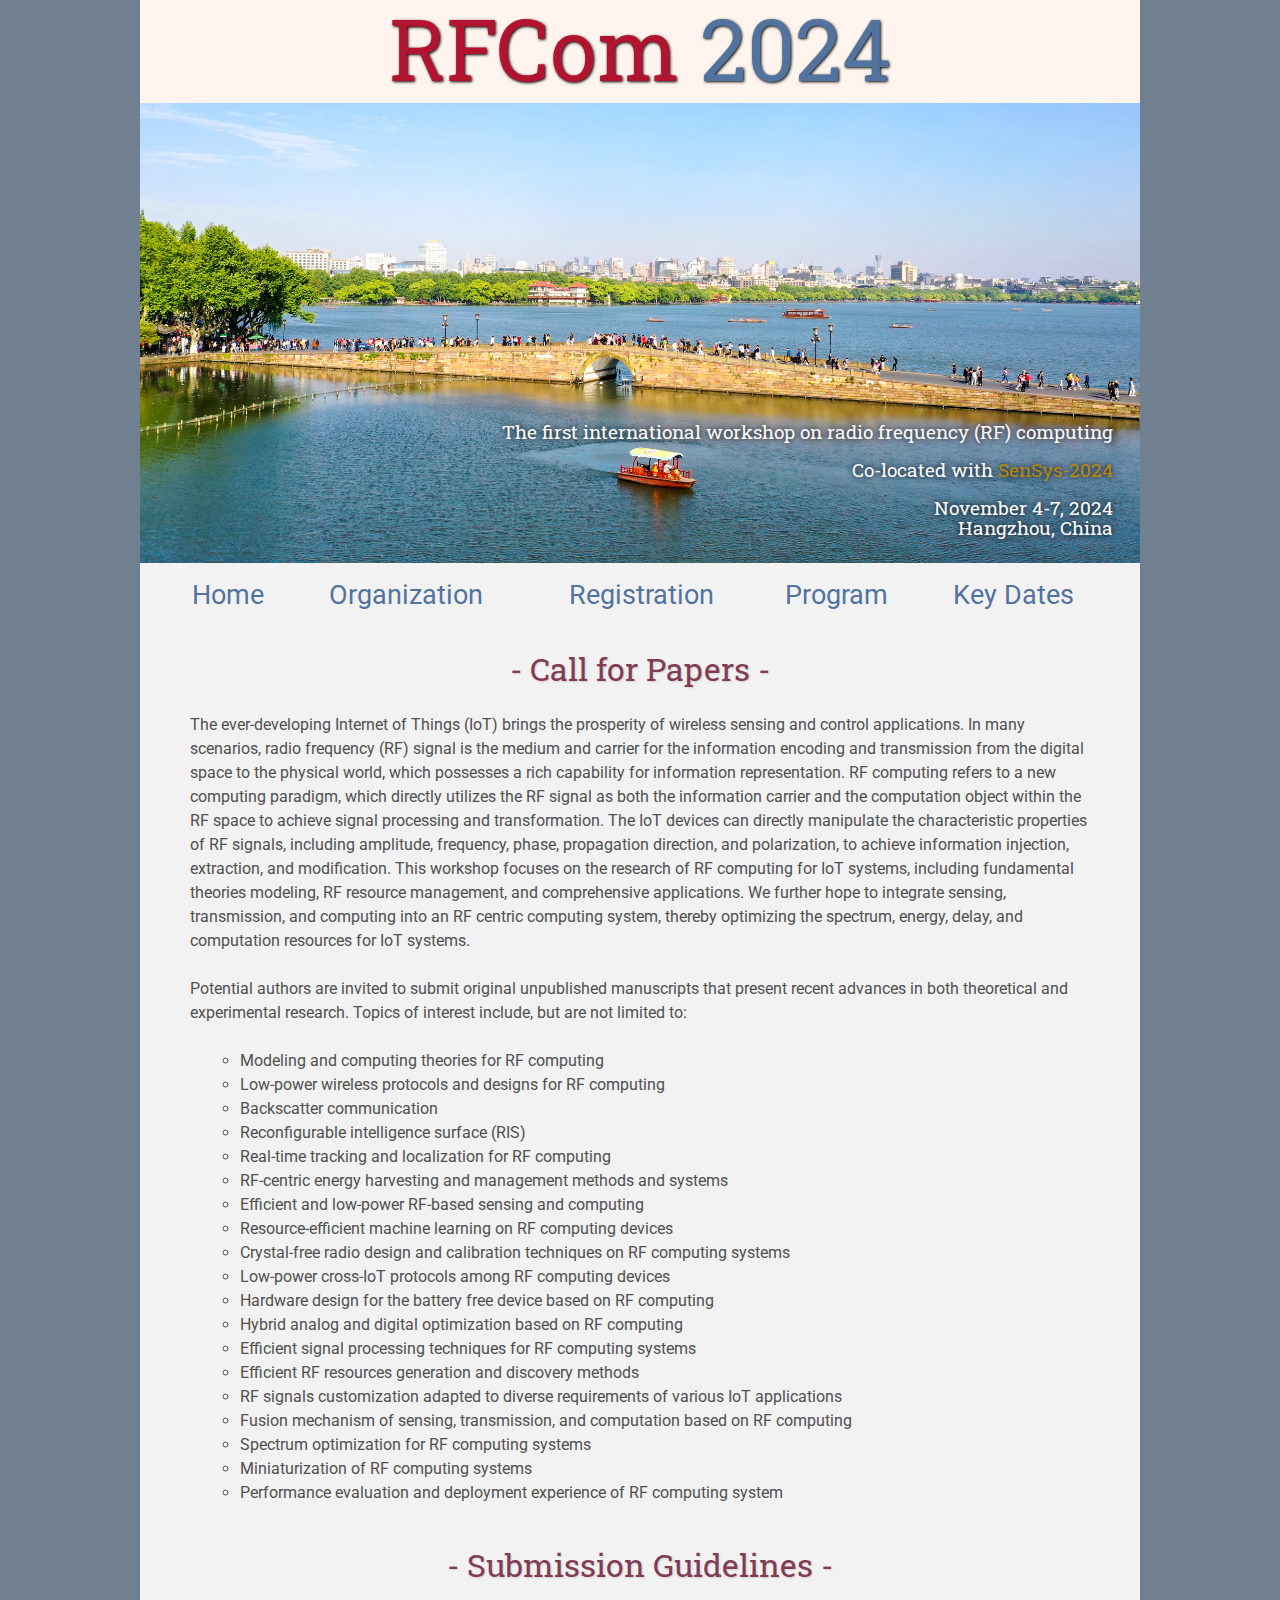
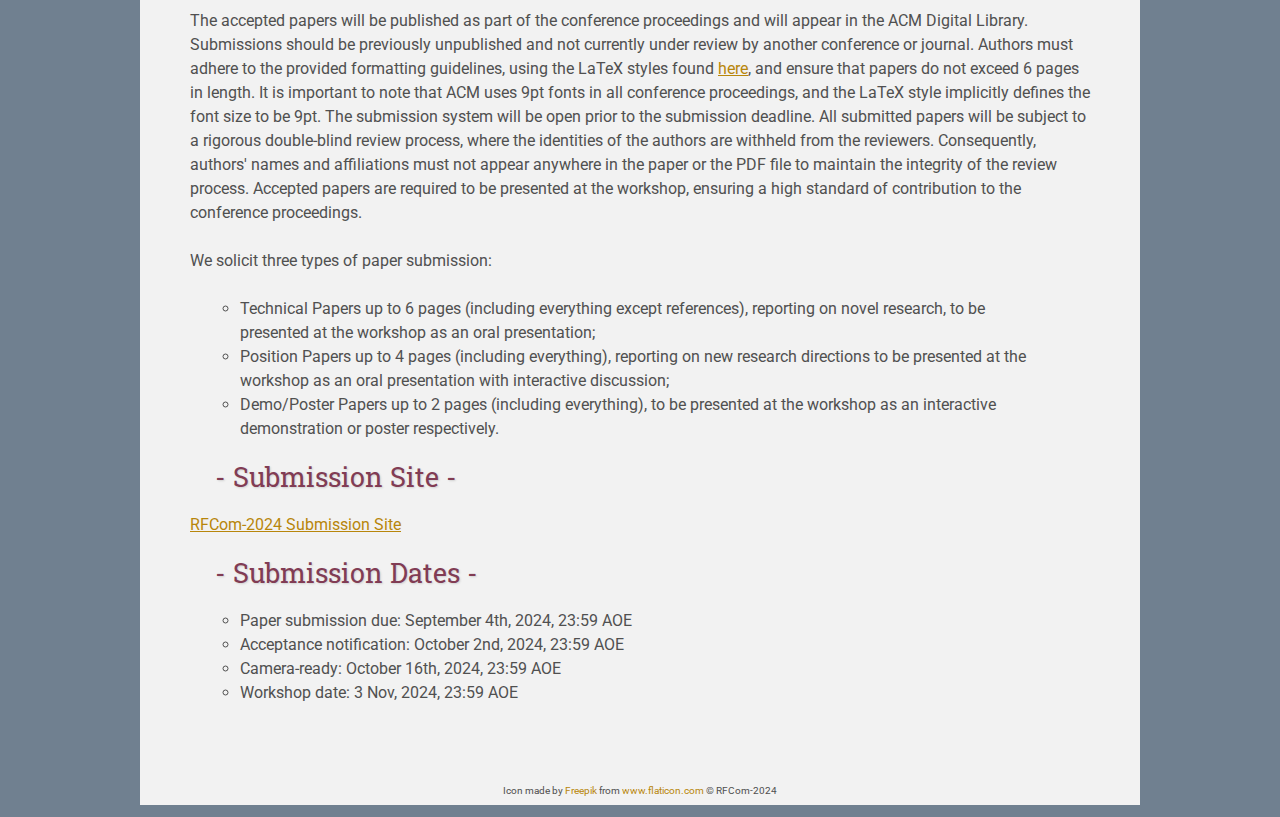
==== index.html @ 506cdb20 "add pages" ====
<!DOCTYPE html>
<html lang='en'>

<head>
    <base href=".">
    <base target="_self">
    <link rel="shortcut icon" type="image/png" href="assets/favicon.png"/>
    <link rel="stylesheet" type="text/css" media="all" href="assets/main.css"/>
    <meta name="description" content="Conference Template">
    <meta name="resource-type" content="document">
    <meta name="distribution" content="global">
    <meta name="KeyWords" content="Conference">
    <title>The first international workshop on radio frequency (RF) computing </title>
</head>

<body>
    <div class="main-content">
        <div class="banner">
            <img class="img_size" src="assets/xihu_picture.jpg" alt="Conference Template Banner">
            <div class="top-left">
                <span class="title1">RFCom </span><span class="title2">2024</span>
            </div>
            <div class="bottom-right">
                The first international workshop on radio frequency (RF) computing  <br />
          <br />
          Co-located with <a href = 'https://sensys.acm.org/2024/'>SenSys-2024 </a>  <br />
          <br />
          November 4-7, 2024 <br />
          Hangzhou, China
            </div>
        </div>

        <table class="navigation">
            <tr>
                <td class="navigation">
                    <a class="current" title="Conference Home Page" href=".">Home</a>
                </td>
                <td class="navigation">
                    <a class="current" title="Organization" href="Organization">Organization</a>
                </td>
                <td class="navigation">
                   <a class="current" title="Register for the Conference" href="registration">Registration</a>
                </td>
                <td class="navigation">
                    <a class="current" title="Conference Program" href="program">Program</a>
                </td>
                <td class="navigation">
                    <a class="current" title="Important Dates" href="dates" >Key Dates</a>
                </td>
                <!-- <td class="navigation">
                    <a class="current" title="Past Workshops" href="Past">Past Events</a>
                </td> -->
            </tr>
        </table>

    <!-- <h3>New: <a href="https://acmblocksys.github.io/blocksys2021/BlockSys-2021-Program.pdf" target="_blank">New: The program for BlockSys@SenSys is online!</a></h3>
    
    <h3>New: Remote attendees can join here: <a href="https://sensys-buildsys-21.dei.uc.pt/yt/room5">https://sensys-buildsys-21.dei.uc.pt/yt/room5</a></h3>.
    
    <h3>New: Attendees should post their questions on ACM SenSys 2021 / BuildSys 2021 Slack. Please note the Channel for BlockSys: nov17_sensys_workshop_acm_blocksys. If you don't have access to ACM SenSys 2021 / BuildSys 2021 Slack, please email g.ramachandran@qut.edu.au, ali.dorri@qut.edu.au, and shantanu.pal@qut.edu.au.</h3>  -->
            
    <h2> - Call for Papers - </h2>
    <p>
        The ever-developing Internet of Things (IoT) brings the prosperity of wireless sensing and control applications. In many 
        scenarios, radio frequency (RF) signal is the medium and carrier for the information encoding and transmission from the digital space 
        to the physical world, which possesses a rich capability for information representation. RF computing refers to a new computing 
        paradigm, which directly utilizes the RF signal as both the information carrier and the computation object within the RF space to 
        achieve signal processing and transformation. The IoT devices can directly manipulate the characteristic properties of RF signals, 
        including amplitude, frequency, phase, propagation direction, and polarization, to achieve information injection, extraction, and 
        modification. This workshop focuses on the research of RF computing for IoT systems, including fundamental theories modeling, RF 
        resource management, and comprehensive applications. We further hope to integrate sensing, transmission, and computing into an RF
        centric computing system, thereby optimizing the spectrum, energy, delay, and computation resources for IoT systems. 
    </p>
    <p>
        Potential authors are invited to submit original unpublished manuscripts that present recent advances in both theoretical and 
        experimental research. Topics of interest include, but are not limited to: 
        <ul>
        <li>Modeling and computing theories for RF computing </li>
        <li>Low-power wireless protocols and designs for RF computing</li>
        <li>Backscatter communication </li>
        <li>Reconfigurable intelligence surface (RIS)</li>
        <li>Real-time tracking and localization for RF computing</li>  
        <li>RF-centric energy harvesting and management methods and systems </li>
        <li>Efficient and low-power RF-based sensing and computing</li>
        <li>Resource-efficient machine learning on RF computing devices</li> 
        <li>Crystal-free radio design and calibration techniques on RF computing systems</li> 
        <li>Low-power cross-IoT protocols among RF computing devices </li>
        <li>Hardware design for the battery free device based on RF computing </li>
        <li>Hybrid analog and digital optimization based on RF computing </li> 
        <li>Efficient signal processing techniques for RF computing systems</li> 
        <li>Efficient RF resources generation and discovery methods</li> 
        <li>RF signals customization adapted to diverse requirements of various IoT applications</li> 
        <li>Fusion mechanism of sensing, transmission, and computation based on RF computing</li>
        <li>Spectrum optimization for RF computing systems</li> 
        <li>Miniaturization of RF computing systems</li>
        <li>Performance evaluation and deployment experience of RF computing system</li>
        </ul>
    </p>

    <h2> - Submission Guidelines - </h2>
    <p>
        The accepted papers will be published as part of the conference proceedings and will appear in the ACM Digital Library. Submissions should be previously unpublished and not currently under review by another conference or journal. Authors must adhere to the provided formatting guidelines, using the LaTeX styles found <a href="https://www.acm.org/publications/proceedings-template">here</a>, and ensure that papers do not exceed 6 pages in length. It is important to note that ACM uses 9pt fonts in all conference proceedings, and the LaTeX style implicitly defines the font size to be 9pt. The submission system will be open prior to the submission deadline. All submitted papers will be subject to a rigorous double-blind review process, where the identities of the authors are withheld from the reviewers. Consequently, authors' names and affiliations must not appear anywhere in the paper or the PDF file to maintain the integrity of the review process. Accepted papers are required to be presented at the workshop, ensuring a high standard of contribution to the conference proceedings.
        <br> <br>
        We solicit three types of paper submission:
        <ul>
        <li>Technical Papers up to 6 pages (including everything except references), reporting on novel research, to be presented at the workshop as an oral presentation; </li>
        <li>Position Papers up to 4 pages (including everything), reporting on new research directions to be presented at the workshop as an oral presentation with interactive discussion; </li>
        <li>Demo/Poster Papers up to 2 pages (including everything), to be presented at the workshop as an interactive demonstration or poster respectively. </li>
        </ul>
    </p>

    <h3> - Submission Site - </h3>
        <p>
     <a href="">RFCom-2024 Submission Site</a>
    </p>

    <h3> - Submission Dates - </h3>
        <p>
            <ul>
                <li>Paper submission due: September 4th, 2024, 23:59 AOE</li>
                <li>Acceptance notification: October 2nd, 2024, 23:59 AOE</li> 
                <li>Camera-ready: October 16th, 2024, 23:59 AOE</li>
                <li>Workshop date: 3 Nov, 2024, 23:59 AOE</li>
            </ul>
    </p>


<!--    <table class="sponsors">-->
<!--        <tr>-->
<!--            <td class="sponsor">-->
<!--                <a href="http://www.eyebleach.me/">-->
<!--                    <img src="assets/kitten1.jpg" alt="First Sponsor Name">-->
<!--                </a>-->
<!--            </td>-->
<!--            <td class="sponsor">-->
<!--                <a href="http://www.eyebleach.me/">-->
<!--                    <img src="assets/kitten2.jpg" alt="Second Sponsor Name" style="width: 80%">-->
<!--                </a>-->
<!--            </td>-->
<!--            <td class="sponsor">-->
<!--                <a href="http://www.eyebleach.me/">-->
<!--                    <img src="assets/kitten3.jpg" alt="Third Sponsor Name">-->
<!--                </a>-->
<!--            </td>-->
<!--        </tr>-->
<!--    </table>-->

    <!--footer -->
    <table class="footer">
        <tr>
            <!-- <td class="footer">Design by <a target="_blank" href="http://math.ucr.edu/~mpierce/">Mike Pierce</a></td> -->
            <td class="footer">Icon made by <a target="_blank" href="https://www.freepik.com">Freepik</a> from <a href="https://www.flaticon.com/" title="Flaticon">www.flaticon.com</a></td>
            <td class="footer">&copy; RFCom-2024</td>
        </tr>
    </table>
        </div>
    </body>
</html>
---- assets/main.css ----
/* main.css */

/* These are the colors and fonts used throughout the webpage.
 * I've listed them here so that a user may easily
 * do a search-and-replace for these to change the site theme.
 *   'Roboto',sans-serif; Font for the title text
 *   'Roboto-Slab',serif; Font for the body text 
 *   #fafafa; Background color of the site
 *   #505050; Foreground (text) color of the site
 *   #52739e; Navy, "Template" in the logo, current page in navigation, special titles in the Program
 *   #b2132e; Reddish, "Conference" in the logo, hover color for links
 *   #813c54; Heading color, titles in the Program
 *   #b8860b; Dark Goldenrod, color for links
 */

@import url('https://fonts.googleapis.com/css?family=Roboto%7CRoboto+Slab');

*{
    border:0;
    font:inherit;
    font-size:1em;
    margin:0;
    padding:0;
    vertical-align:baseline;
}

body{
    background-color: slategrey;
    background-size: cover;
    background-attachment: fixed;
    color: #505050; 
    text-align:left;
    font-family:'Roboto',sans-serif;
    font-size:1em;
    line-height:1.5em;
    margin: auto;
    width: 1000px;
}

a{color: #b8860b; text-decoration:none;}
a.current{color: #52739e;}
a.current:hover{color: #e82945;}
a:hover{color: #b2132e;}
a:active{color: #e82945;}
h1{clear:center; color: #813c54; margin:2.5em 0em 2em 0em; font-family:'Roboto Slab',serif; text-shadow: 1px 1px 2px #d0d0d0;}
h2,h3,h4{clear:left; color: #813c54; margin:1.5em 0em 1em 0em; font-family:'Roboto Slab',serif; text-shadow: 1px 1px 2px #d0d0d0;}
h1{font-size:2.2em;}
h2{font-size:2.00em; text-align: center}
h3{font-size:1.67em; margin: 0.5em 0 0.5em 75px}
h4{font-size:1.33em;}
p{list-style:none; margin:24px auto 24px auto; padding:0px; width:900px; text-align:left;}
li a, p a {text-decoration:underline; text-decoration-color:#b8860b;}
ul{list-style-type:circle; margin:24px auto 24px auto; padding:0px; width:800px; text-align:left;}
ul li{list-style-type: circle; margin:0px auto 0px auto; padding:0px; text-align:left;}
i,em{font-style:italic;}
b,strong{font-weight:bold;}
sup{
    vertical-align: super;
    font-size: 0.8em;
    line-height: 0;
}
sub{
    vertical-align: sub;
    font-size: 0.8em;
    line-height: 0;
}
table{
    width: 1000px;
    margin: 12px auto 24px auto;
    float: center;
    /* UNCOMMENT THIS FOR DEBUGGING THE ALIGNMENT */
    /*border: 1px solid black;*/
}
th,td{
    text-align: left;
    /* UNCOMMENT THIS FOR DEBUGGING THE ALIGNMENT */
    /*border: 1px solid black;*/
}

/* Website Banner */
.banner {position: relative; font-family:'Roboto Slab',serif;}
.top-left {font-size:5.33em; color: #505050; background: seashell; text-align: center; width: 1000px; height: 67px; position: absolute; padding: 36px 0 0 0; top: 0px;}
.bottom-right {font-size:1.2em; color: #fafafa; line-height: 1.0em; width: auto; height: 120px; padding: 0px 27px 27px 0px; text-align: right; position: absolute; bottom: 0px; right: 0px; text-shadow: 0px 0px 6px #000000;}

/* Conference Title Logo */
.title1{color: #b2132e; text-shadow: 1px 1px 3px black;}
.title2{color: #52739e; text-shadow: 1px 1px 3px black;}
.year{color: #505050; font-size:0.67em; font-weight: lighter;}

/* Navigation Links (Home, Registration, etc) */
table.navigation{width: 940px;}
td.navigation{
    font-size:1.67em;
    white-space:nowrap;
    text-align:center;
    vertical-align:middle;
    padding:0px 0px 0px 0px;
}
td.navigation:hover{
    text-shadow: 1px 1px 1px darkslategrey;
}


/* Main Content Div */
.main-content{background-color: #f2f2f2}

/* Sponsor Images */
table.sponsors{width:800px;}
td.sponsor{white-space:nowrap; width:33%; text-align:center; vertical-align:middle; padding:0px 0px 0px 0px;}
td.sponsor img{width: 100%}

/* The Table on the Program Page */
td.room{padding: 4px 12px 4px 4px; width: 90%; vertical-align:bottom; font-size:1.67em; color: #52739e; height:32px;}
td.date{white-space:nowrap; width:130px; text-align:right; vertical-align:top; padding:4px 16px 0px 0px;}
td.title{padding: 4px 12px 4px 4px; width: 90%; vertical-align:top; font-size:1.5em; color: #813c54; height:32px; font-family:'Roboto Slab',serif; text-shadow: 1px 1px 2px #d0d0d0; }
td.title-special{padding: 4px 12px 4px 4px; width: 90%; vertical-align:top; font-size:1.67em; color: #52739e; height:32px; font-family:'Roboto Slab',serif; text-shadow: 1px 1px 2px #d0d0d0;}
td.speaker{padding: 4px 12px 4px 4px; font-style: italic; font-size:1em; max-height:999999px}
td.abstract{padding: 4px 12px 12px 4px; font-size:1em; max-height:999999px}
td.abstract img{display: block; margin: 4px auto 8px auto}
table.plenary{padding-top: 8px; background: #ffffff;}

/* Registration and Directions iframes and Images */
iframe.registration{display:block; margin:1em auto 2em auto; width:700px; height:1400px; border:none;}
iframe.directions{display:block; margin:1em auto 2em auto; width:800px; height:400px; border:none;}
img.center{display:block; width:67%; margin:1em auto 2em auto;}

/* Flyer Images */
table.flyers{width:800px;}
td.flyer{white-space:nowrap; width:50%; text-align:center; vertical-align:middle; padding:0px 0px 0px 0px;}
td.sponsor img{width: 100%}

/* The Footer */
table.footer{font-size:0.875em; margin: 72px auto 12px auto; width:auto}
td.footer{width:auto; text-align:left; vertical-align:middle;font-size:10px;}

/* My hacky way of making the site mobile-friendly */
@media only screen and (max-width: 1100px) {
    h2{font-size:3.00em;}
    p{font-size:1.5em; line-height:1.5em;}
    th,td,tr{font-size:1.5em; line-height:1.5em;}
    td.date{font-size:1em; padding-top:0.5em;}
    td.navigation{font-size:1.5em; padding:0px 20px 0px 20px; }
    table.footer{font-size:0.33em;}
}

.img_size {
  width: 100%;
  height: 100%
}

.bigFont li{
font-size:20px;
}

/* Member Cards */
.flex-container{display: flex;text-align: center;justify-content: center}
.flex-container > div {
    width: 300px;
    padding: 5px 0px;
    margin: 3px;
}

a.current{target: "_self"}

hr{color: black}
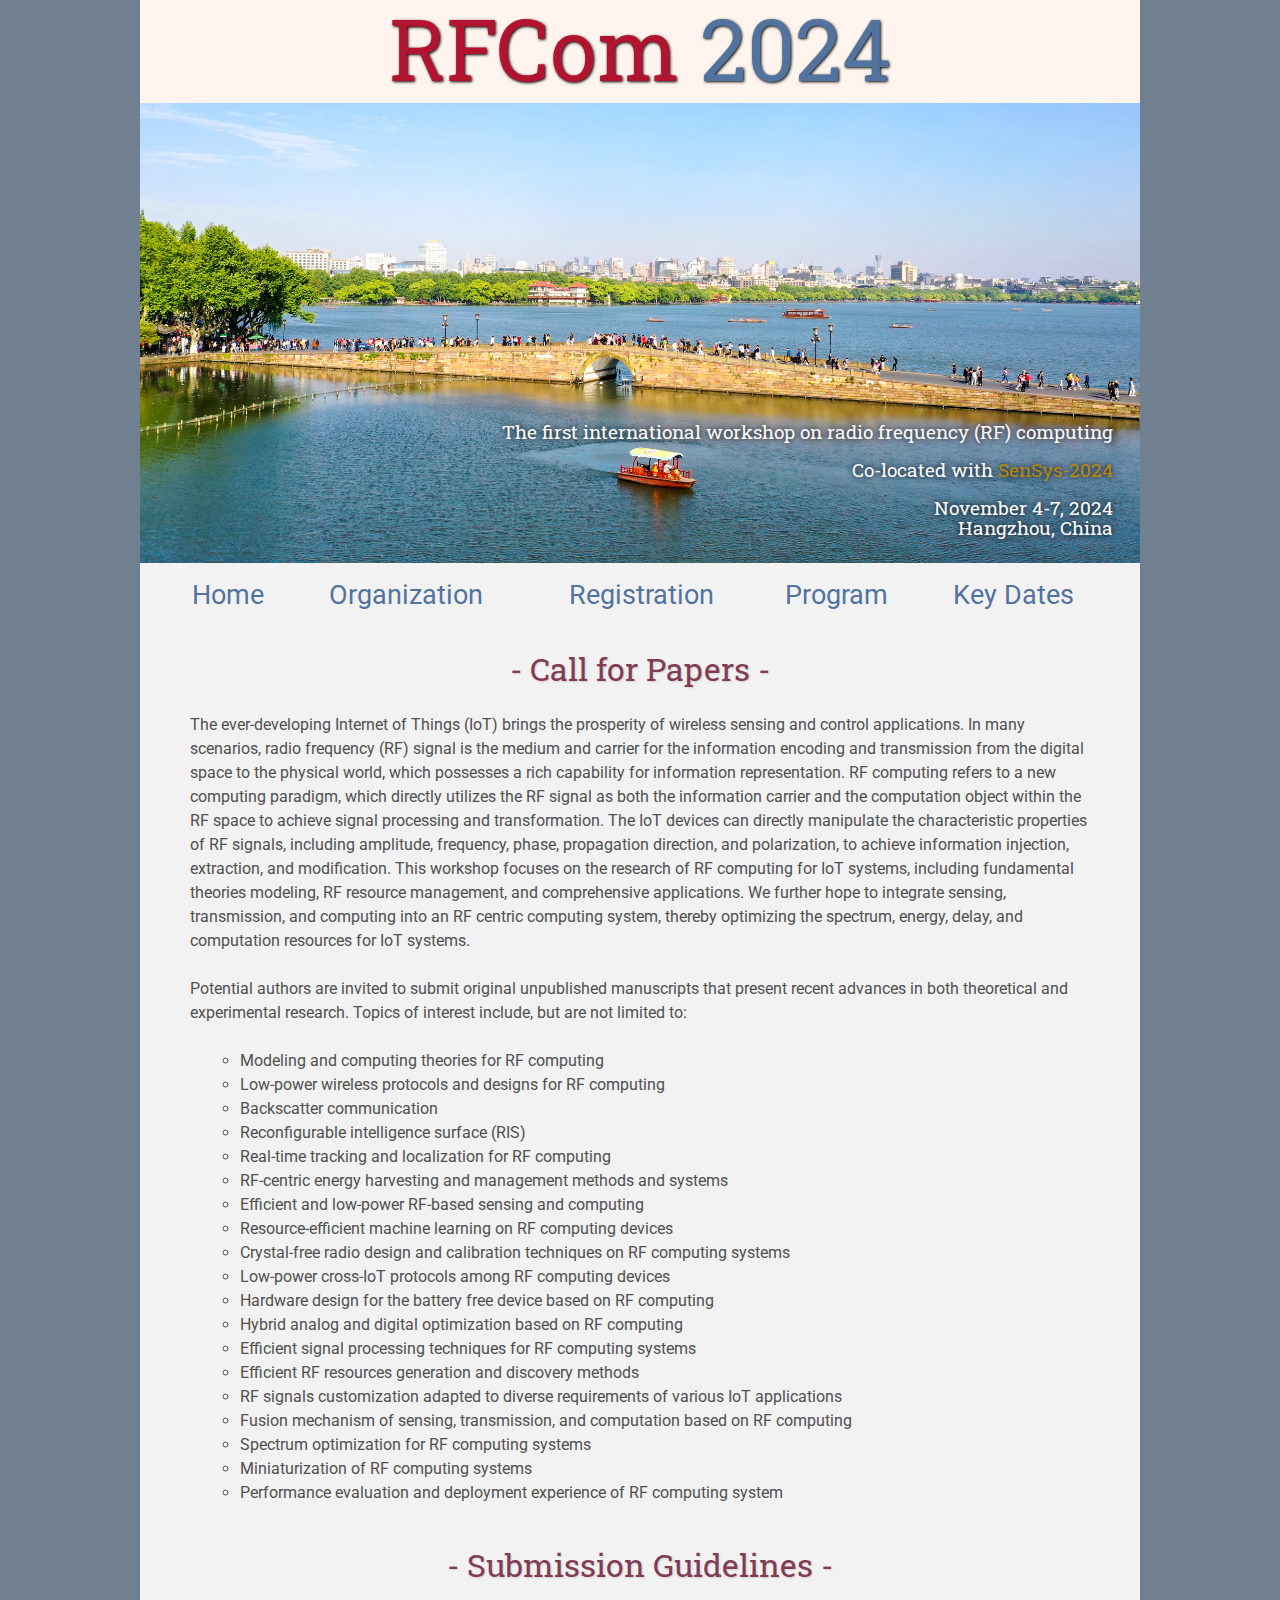
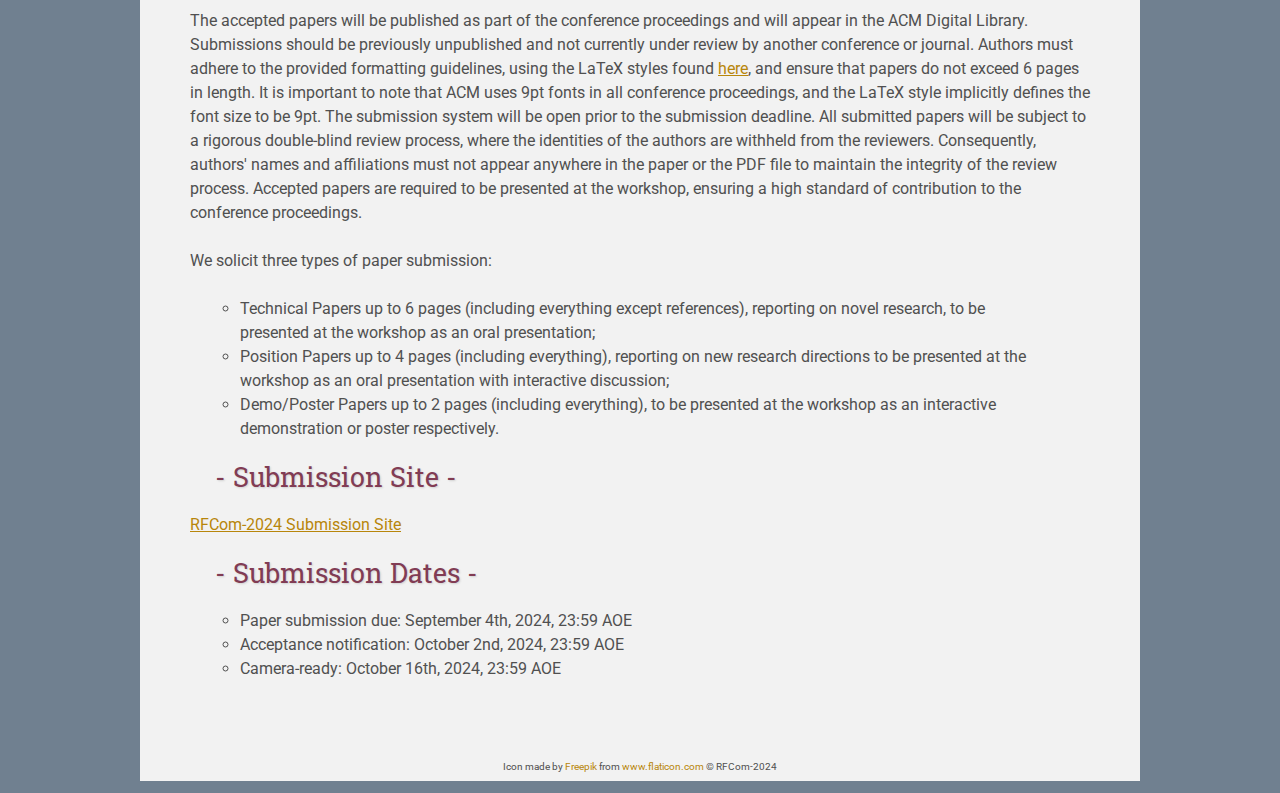
==== commit a4f09de8: "modify pages" ====
--- a/index.html
+++ b/index.html
@@ -111,7 +111,7 @@
 
     <h3> - Submission Site - </h3>
         <p>
-     <a href="">RFCom-2024 Submission Site</a>
+     <a href="https://rfcom24.hotcrp.com/">RFCom-2024 Submission Site</a>
     </p>
 
     <h3> - Submission Dates - </h3>
@@ -120,7 +120,7 @@
                 <li>Paper submission due: September 4th, 2024, 23:59 AOE</li>
                 <li>Acceptance notification: October 2nd, 2024, 23:59 AOE</li> 
                 <li>Camera-ready: October 16th, 2024, 23:59 AOE</li>
-                <li>Workshop date: 3 Nov, 2024, 23:59 AOE</li>
+                <!-- <li>Workshop date: 3 Nov, 2024, 23:59 AOE</li> -->
             </ul>
     </p>
 
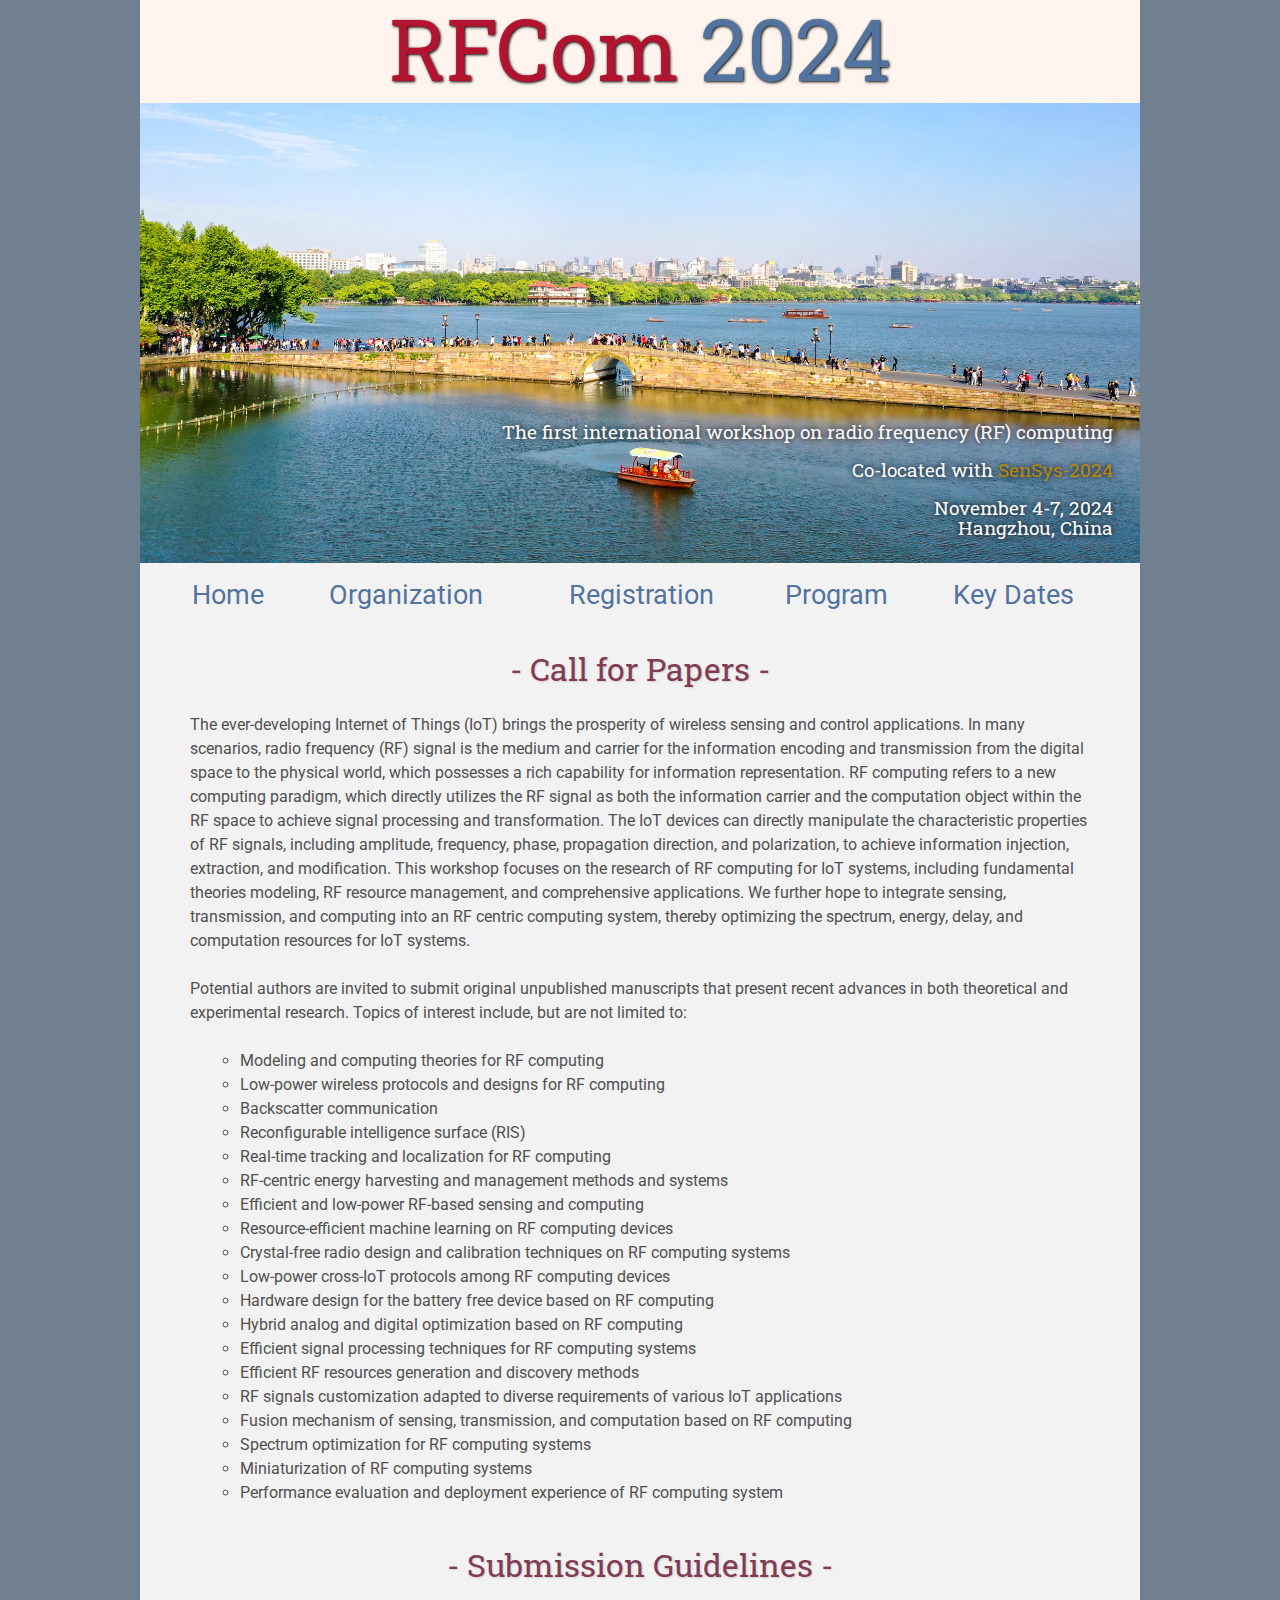
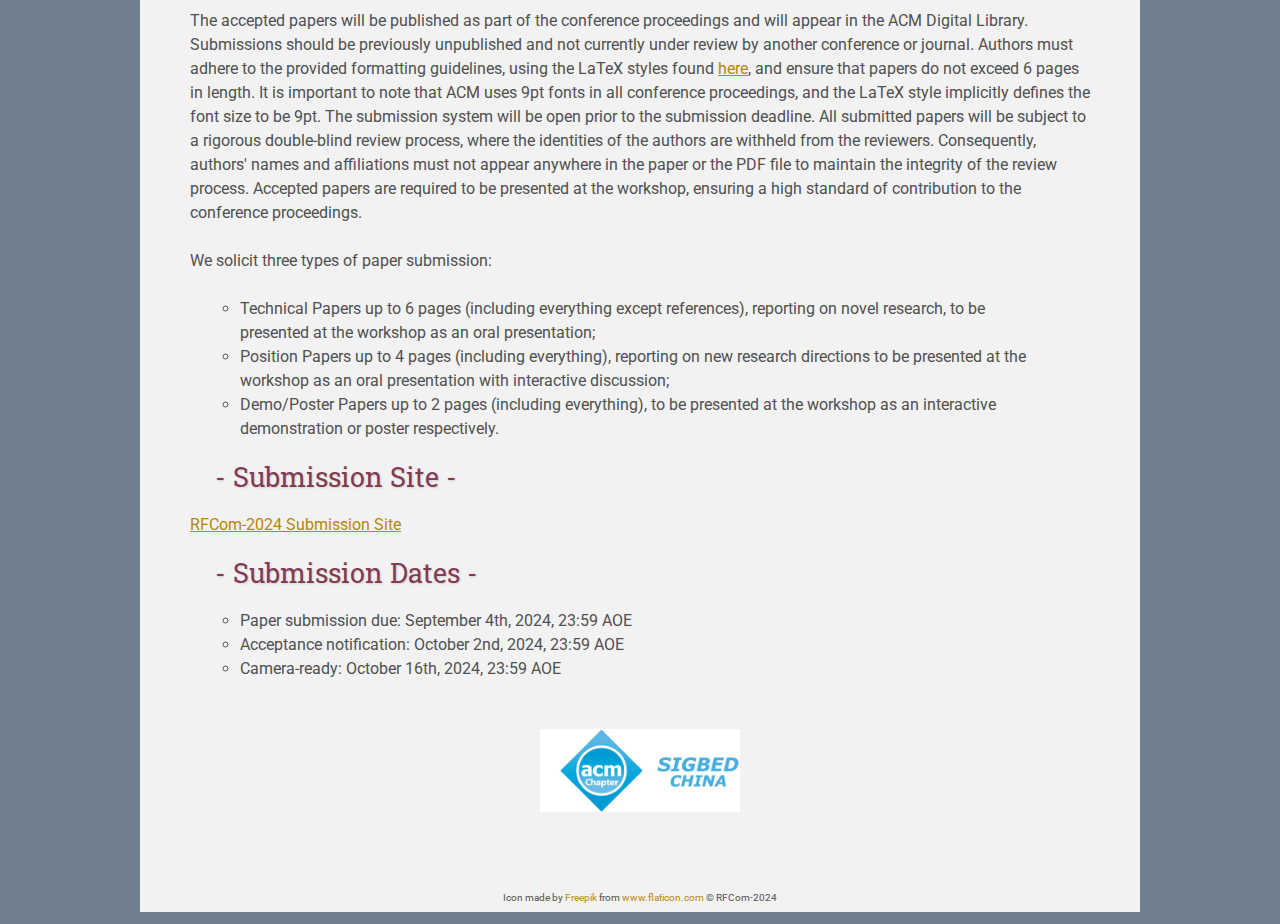
==== commit e82f8cc3: "update" ====
--- a/index.html
+++ b/index.html
@@ -145,6 +145,9 @@
 <!--        </tr>-->
 <!--    </table>-->
 
+    <h2>
+        <img src="assets/logo.jpg" style="display: block; margin: 0 auto; width: 20%;">
+    </h2>
     <!--footer -->
     <table class="footer">
         <tr>
--- a/assets/main.css
+++ b/assets/main.css
@@ -148,6 +148,18 @@
   height: 100%
 }
 
+.img-container {
+    display: flex;          /* 使用Flexbox布局 */
+    justify-content: center; /* 水平居中 */
+    align-items: center;     /* 垂直居中 */
+    width: 100vh;          /* 容器高度设置为视口高度的100% */
+  }
+  
+.img-container img {
+    max-width: 20%;         /* 设置图片最大宽度为容器宽度的50% */
+    height: auto;        /* 设置图片最大高度为容器高度的50% */
+}
+
 .bigFont li{
 font-size:20px;
 }
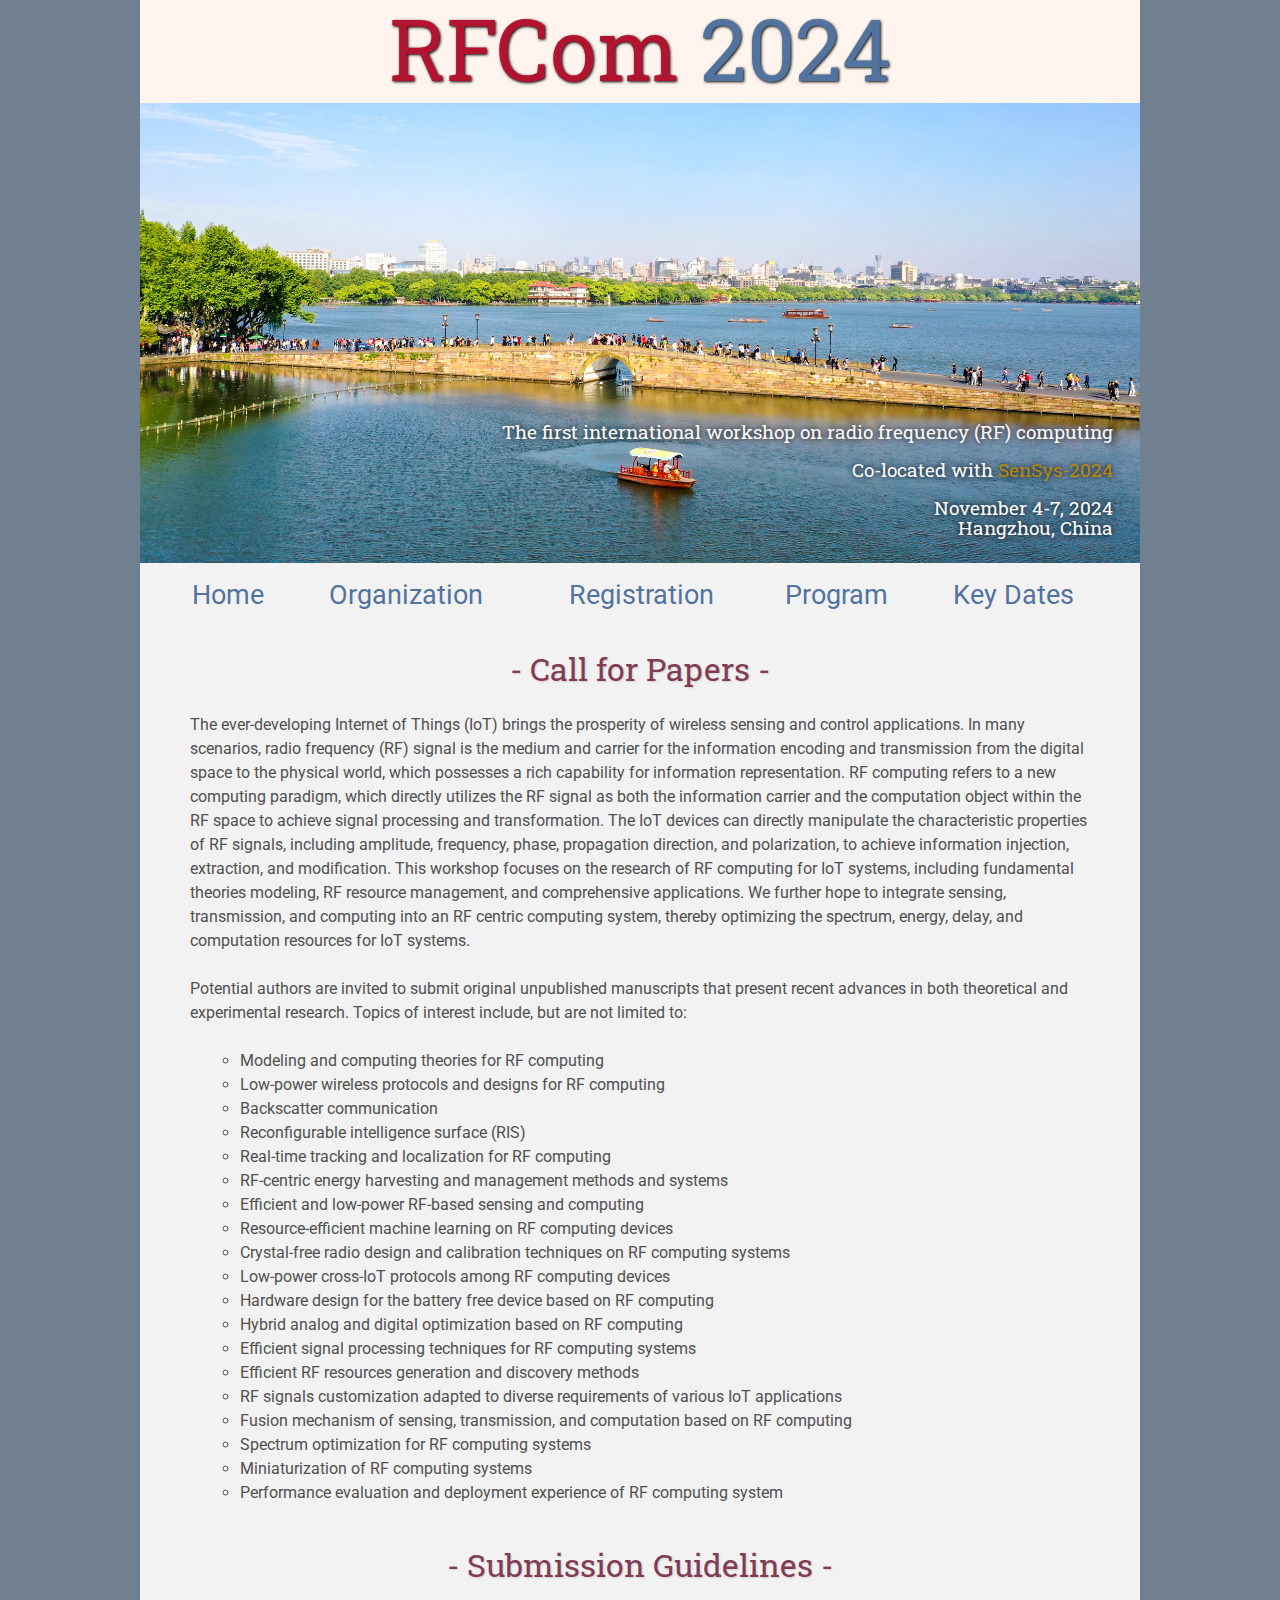
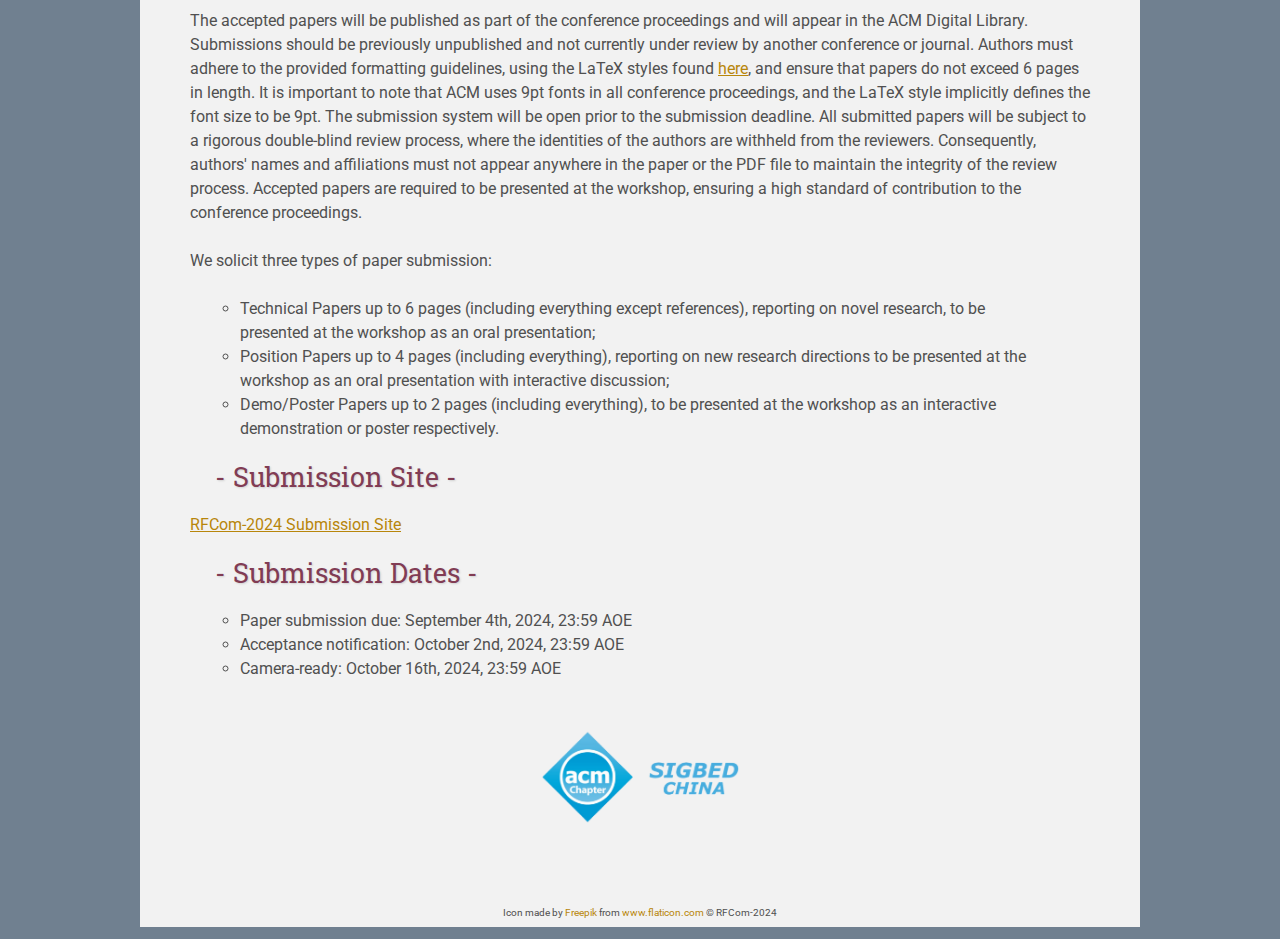
==== commit 59ffa90b: "Add files via upload" ====
--- a/index.html
+++ b/index.html
@@ -146,7 +146,7 @@
 <!--    </table>-->
 
     <h2>
-        <img src="assets/logo.jpg" style="display: block; margin: 0 auto; width: 20%;">
+        <img src="assets/logo.png" style="display: block; margin: 0 auto; width: 20%;">
     </h2>
     <!--footer -->
     <table class="footer">
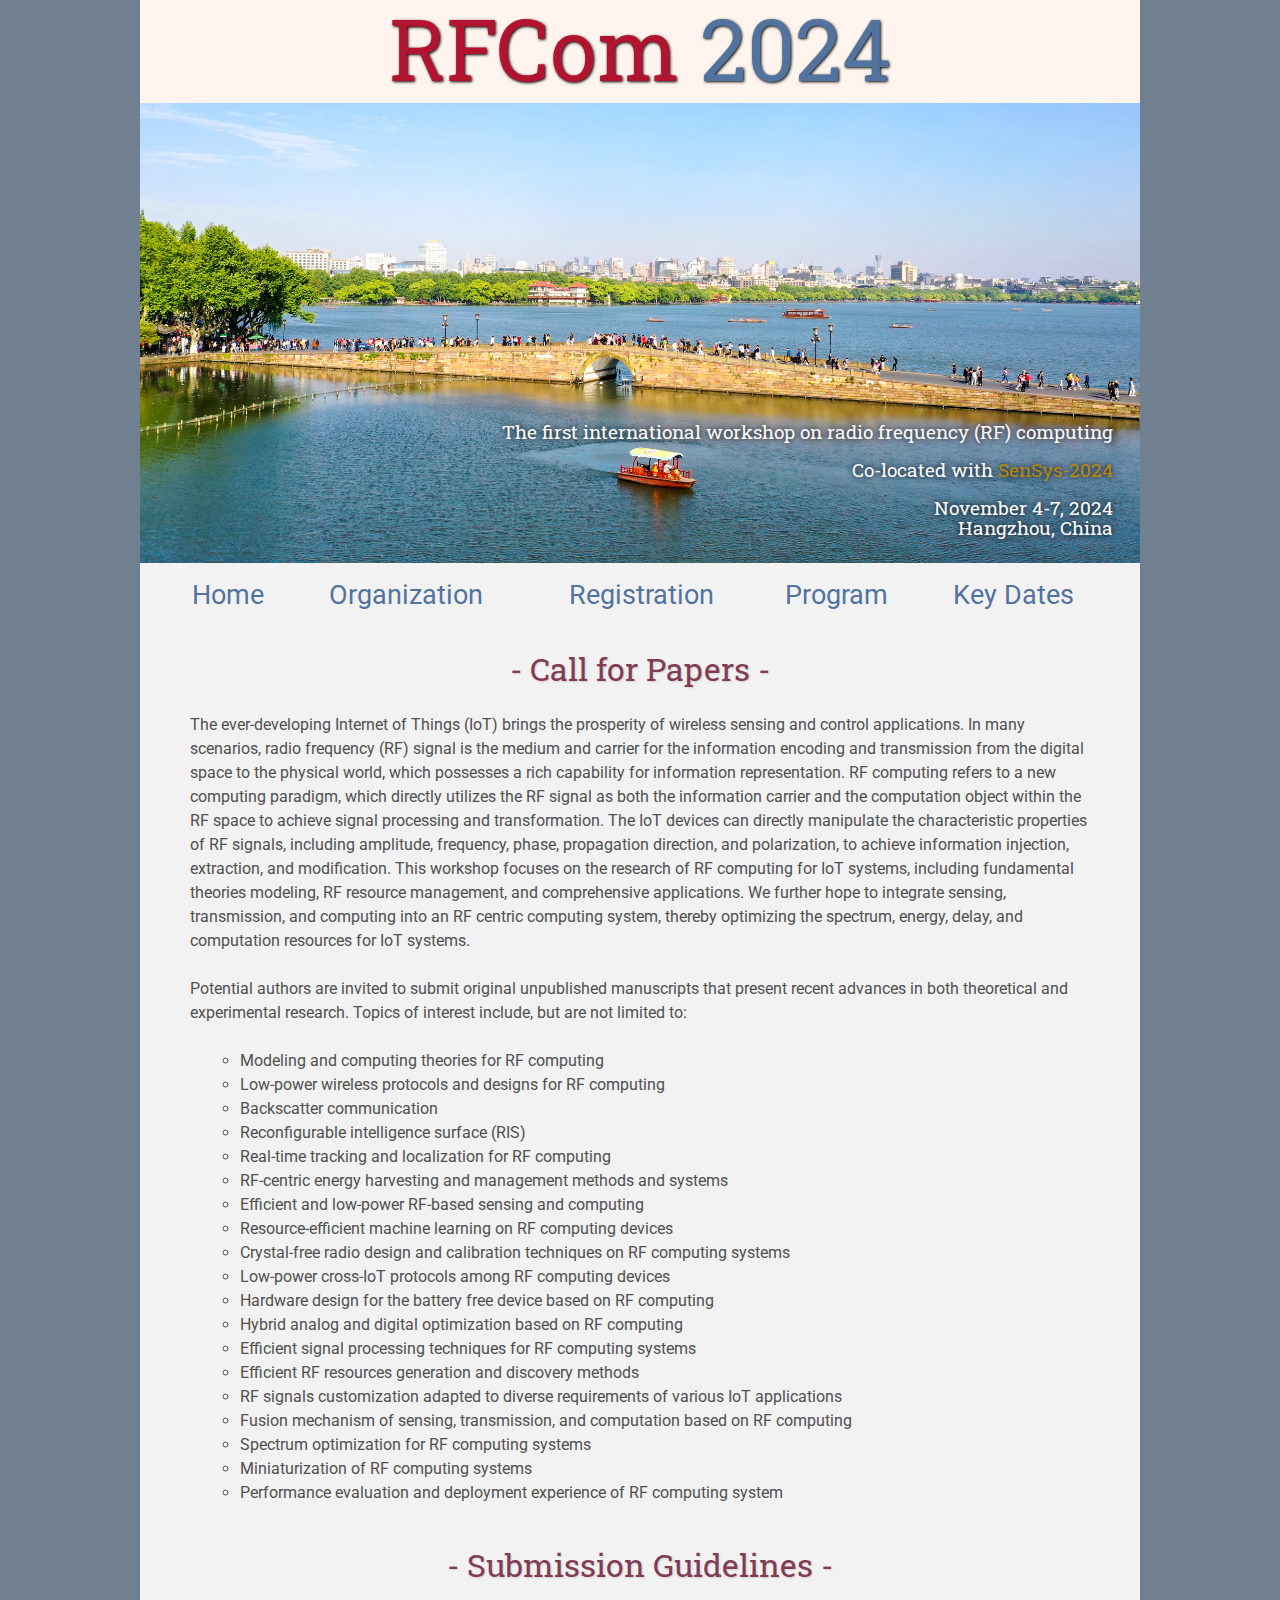
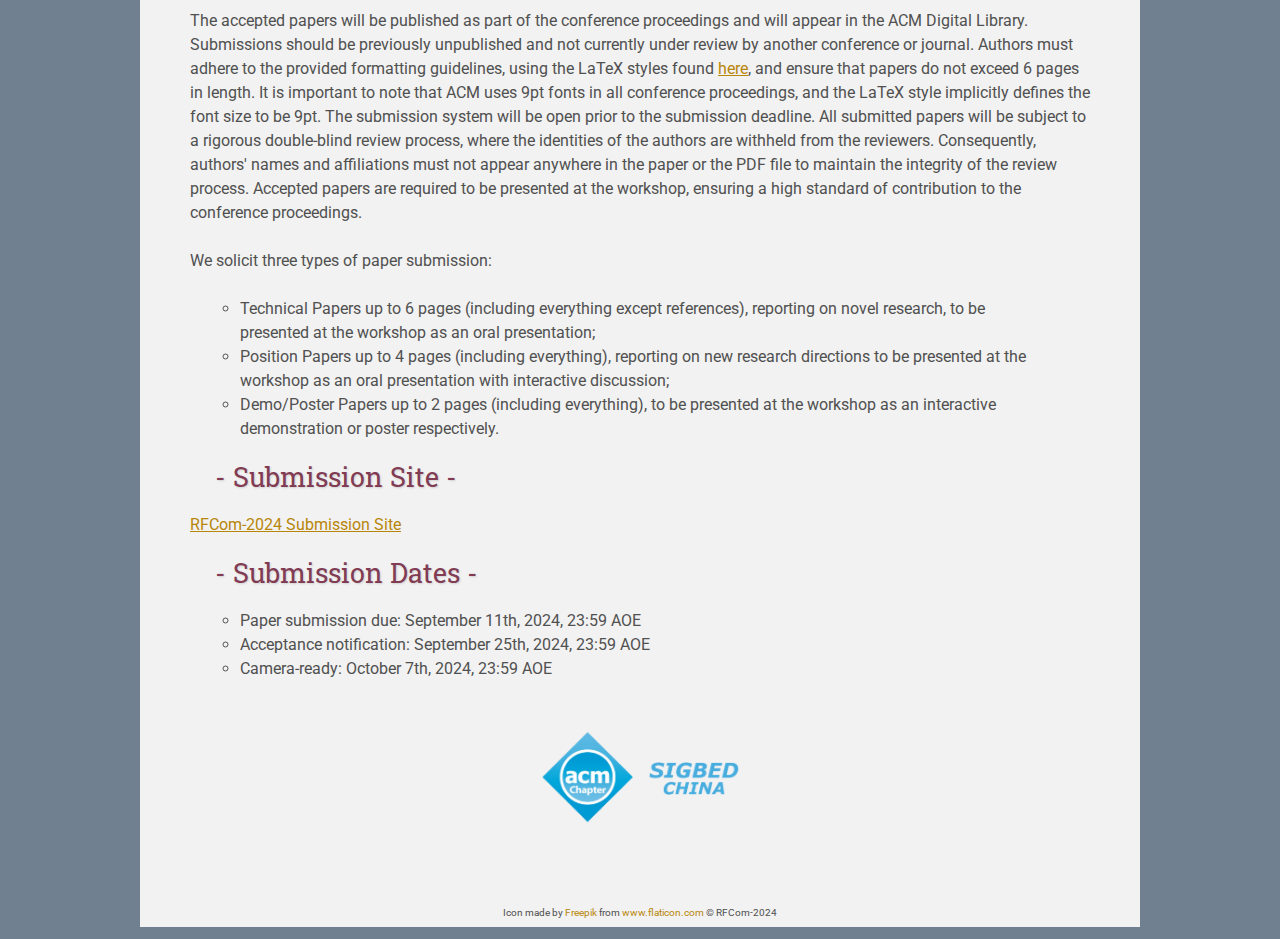
==== commit 1c50e8f8: "update dates" ====
--- a/index.html
+++ b/index.html
@@ -117,9 +117,9 @@
     <h3> - Submission Dates - </h3>
         <p>
             <ul>
-                <li>Paper submission due: September 4th, 2024, 23:59 AOE</li>
-                <li>Acceptance notification: October 2nd, 2024, 23:59 AOE</li> 
-                <li>Camera-ready: October 16th, 2024, 23:59 AOE</li>
+                <li>Paper submission due: September 11th, 2024, 23:59 AOE</li>
+                <li>Acceptance notification: September 25th, 2024, 23:59 AOE</li> 
+                <li>Camera-ready: October 7th, 2024, 23:59 AOE</li>
                 <!-- <li>Workshop date: 3 Nov, 2024, 23:59 AOE</li> -->
             </ul>
     </p>
